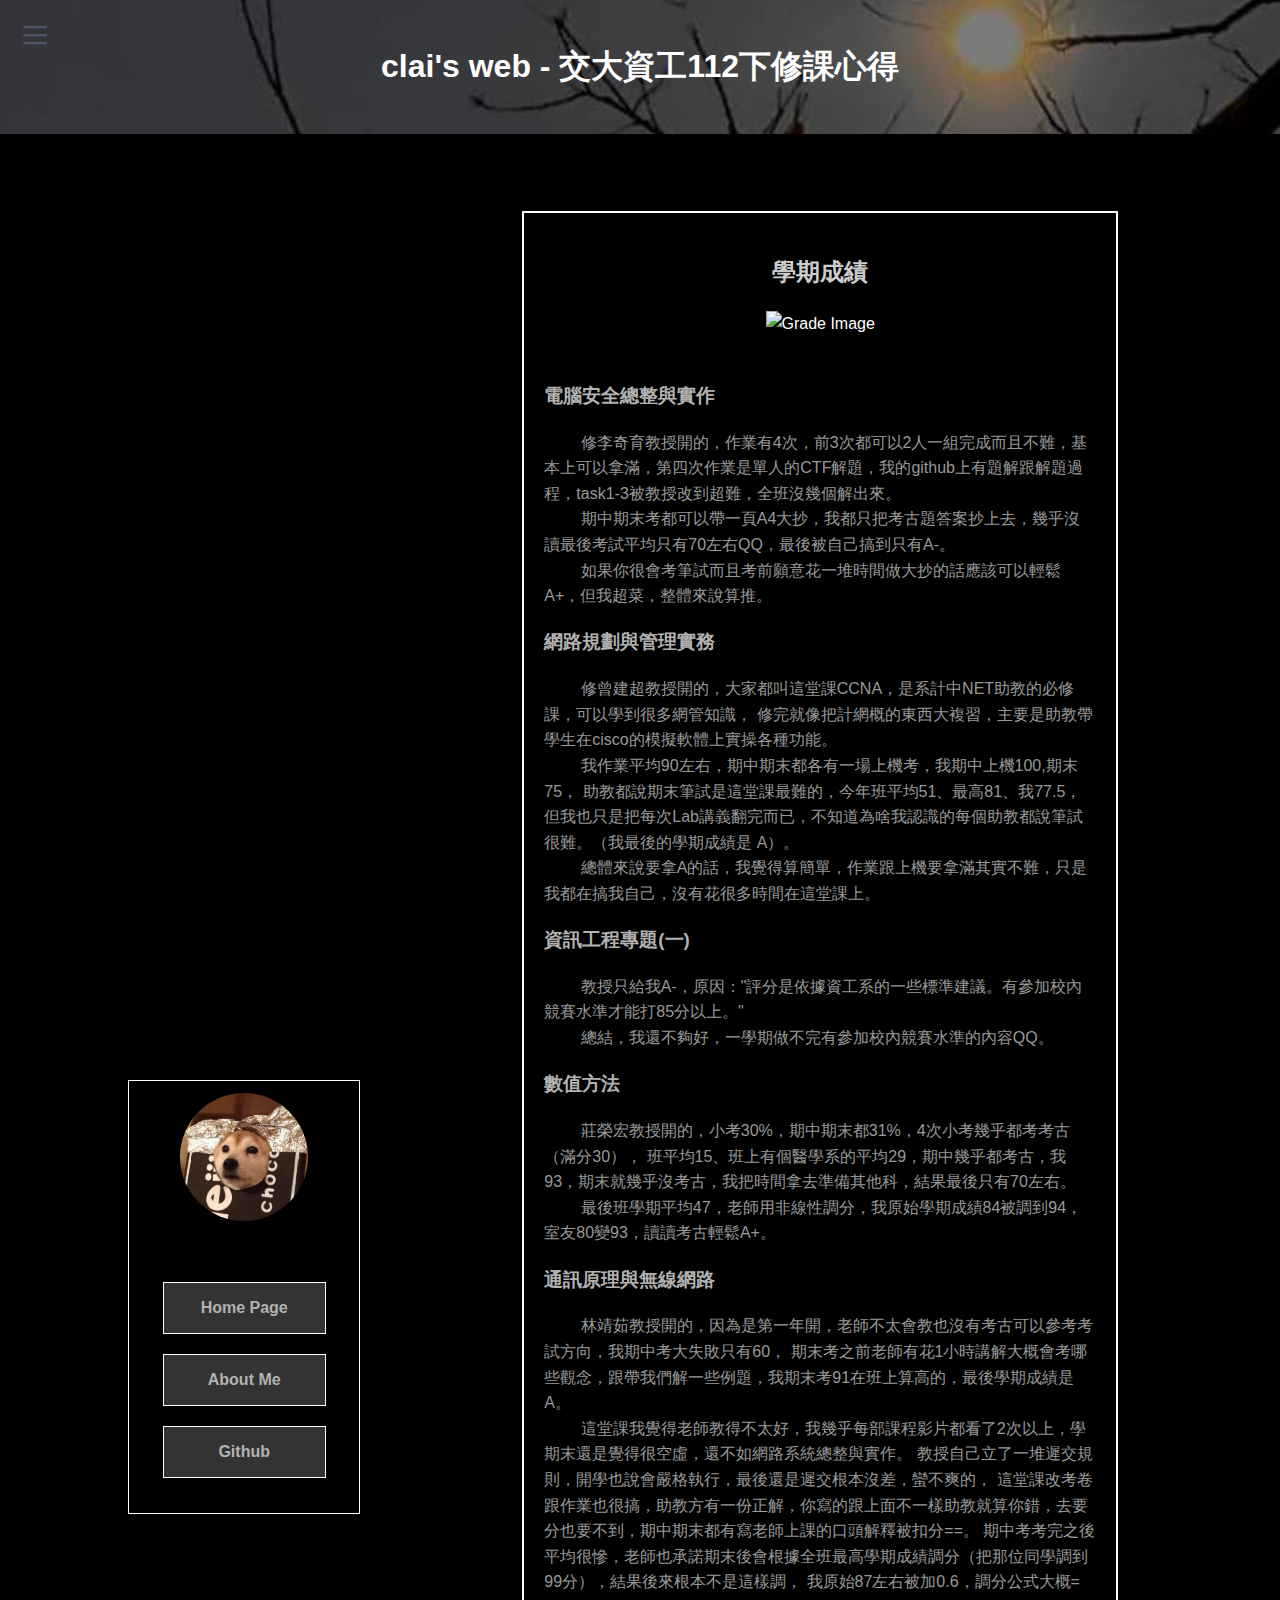
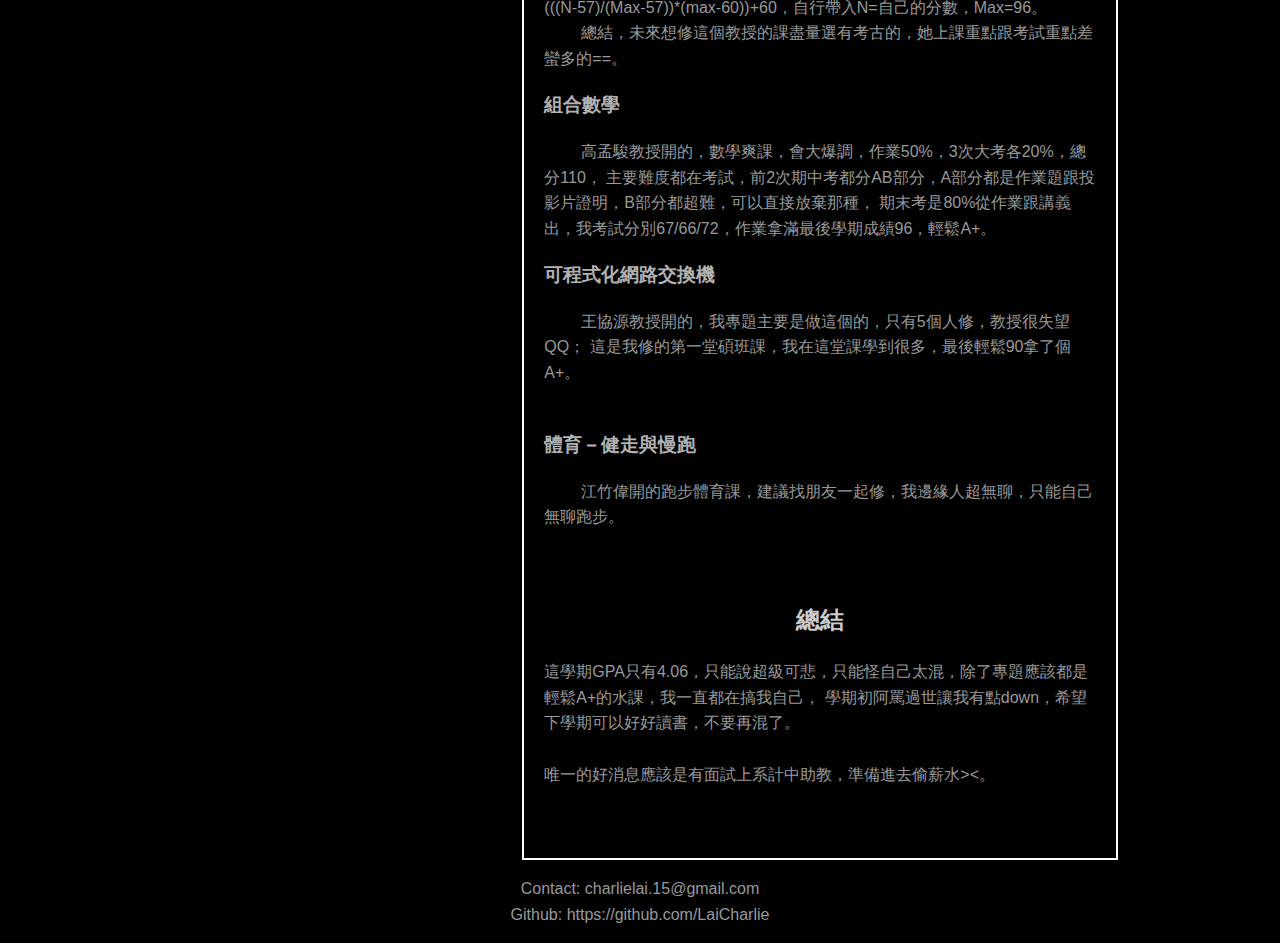
==== article/112_2_exp/index.html @ 457f6dba "Create index.html" ====
<!DOCTYPE html>
<html lang="en">

<head>
    <meta charset="UTF-8">
    <meta name="viewport" content="width=device-width, initial-scale=1.0">
    <link rel="stylesheet" href="../../class.css">
    <title>交大資工112下修課心得</title>
    <link rel="icon" href="../../images/icon.ico" type="image/x-icon">
</head>

<body>
    <header>
        <h1>clai's web - 交大資工112下修課心得</h1>
    </header>

    <div id="menu-icon" onclick="toggleMenu()">

    </div>

    <div id="menu">
        <a href="../../index.html" class="centext">Home</a>
        <a href="../aboutme/index.html" class="centext">About</a>
        <a href="https://github.com/LaiCharlie" class="centext">Github</a>
        <!-- <br><br><br><br><br><br><br><br><br><br><br><br><br><br><br><br><br><br><br><br><br><br><br><br> -->
    </div>

    <div class="container">

        <div class="mainbox">
            <div id="circle" onclick="redirect()">
                &nbsp;
            </div>

            <br><br>
            <a href="../../index.html" class="boxxx"><h3>Home Page</h3></a>

            <a href="../aboutme/index.html" class="boxxx"><h3>About Me</h3></a> 

            <a href="https://github.com/LaiCharlie" class="boxxx"><h3>Github</h3></a> <br>

        
            <script>
                function redirect() {
                    window.location.href = '../../index.html';
                }
            </script>
        </div>

        <div class="wrapper">
            <br><br><br>
            <section>
                <h2>學期成績<br></h2>
                <img src="grade.png" alt="Grade Image" width="100%" /><br><br>

                <div class="lefttext">
                    <h3>電腦安全總整與實作<br></h3>
                    &emsp;&emsp;
                    修李奇育教授開的，作業有4次，前3次都可以2人一組完成而且不難，基本上可以拿滿，第四次作業是單人的CTF解題，我的github上有題解跟解題過程，task1-3被教授改到超難，全班沒幾個解出來。<br>
                    &emsp;&emsp;
                    期中期末考都可以帶一頁A4大抄，我都只把考古題答案抄上去，幾乎沒讀最後考試平均只有70左右QQ，最後被自己搞到只有A-。<br>
                    &emsp;&emsp;
                    如果你很會考筆試而且考前願意花一堆時間做大抄的話應該可以輕鬆A+，但我超菜，整體來說算推。
                    <br>

                    <h3>網路規劃與管理實務<br></h3>
                    &emsp;&emsp;
                    修曾建超教授開的，大家都叫這堂課CCNA，是系計中NET助教的必修課，可以學到很多網管知識，
                    修完就像把計網概的東西大複習，主要是助教帶學生在cisco的模擬軟體上實操各種功能。<br>
                    &emsp;&emsp;
                    我作業平均90左右，期中期末都各有一場上機考，我期中上機100,期末75，
                    助教都說期末筆試是這堂課最難的，今年班平均51、最高81、我77.5，但我也只是把每次Lab講義翻完而已，不知道為啥我認識的每個助教都說筆試很難。（我最後的學期成績是 A）。<br>
                    &emsp;&emsp;
                    總體來說要拿A的話，我覺得算簡單，作業跟上機要拿滿其實不難，只是我都在搞我自己，沒有花很多時間在這堂課上。
                    <br>

                    <h3>資訊工程專題(一)<br></h3>
                    &emsp;&emsp;
                    教授只給我A-，原因："評分是依據資工系的一些標準建議。有參加校內競賽水準才能打85分以上。"<br>
                    &emsp;&emsp;
                    總結，我還不夠好，一學期做不完有參加校內競賽水準的內容QQ。
                    <br>

                    <h3>數值方法<br></h3>
                    &emsp;&emsp;
                    莊榮宏教授開的，小考30%，期中期末都31%，4次小考幾乎都考考古（滿分30），
                    班平均15、班上有個醫學系的平均29，期中幾乎都考古，我93，期末就幾乎沒考古，我把時間拿去準備其他科，結果最後只有70左右。<br>
                    &emsp;&emsp;
                    最後班學期平均47，老師用非線性調分，我原始學期成績84被調到94，室友80變93，讀讀考古輕鬆A+。
                    <br>

                    <h3>通訊原理與無線網路<br></h3>
                    &emsp;&emsp;
                    林靖茹教授開的，因為是第一年開，老師不太會教也沒有考古可以參考考試方向，我期中考大失敗只有60，
                    期末考之前老師有花1小時講解大概會考哪些觀念，跟帶我們解一些例題，我期末考91在班上算高的，最後學期成績是A。<br>
                    &emsp;&emsp;
                    這堂課我覺得老師教得不太好，我幾乎每部課程影片都看了2次以上，學期末還是覺得很空虛，還不如網路系統總整與實作。
                    教授自己立了一堆遲交規則，開學也說會嚴格執行，最後還是遲交根本沒差，蠻不爽的，
                    這堂課改考卷跟作業也很搞，助教方有一份正解，你寫的跟上面不一樣助教就算你錯，去要分也要不到，期中期末都有寫老師上課的口頭解釋被扣分==。
                    期中考考完之後平均很慘，老師也承諾期末後會根據全班最高學期成績調分（把那位同學調到99分），結果後來根本不是這樣調，
                    我原始87左右被加0.6，調分公式大概=(((N-57)/(Max-57))*(max-60))+60，自行帶入N=自己的分數，Max=96。<br>
                    &emsp;&emsp;
                    總結，未來想修這個教授的課盡量選有考古的，她上課重點跟考試重點差蠻多的==。
                    <br>
                    
                    <h3>組合數學<br></h3>
                    &emsp;&emsp;
                    高孟駿教授開的，數學爽課，會大爆調，作業50%，3次大考各20%，總分110，
                    主要難度都在考試，前2次期中考都分AB部分，A部分都是作業題跟投影片證明，B部分都超難，可以直接放棄那種，
                    期末考是80%從作業跟講義出，我考試分別67/66/72，作業拿滿最後學期成績96，輕鬆A+。
                    <br>

                    <h3>可程式化網路交換機<br></h3>
                    &emsp;&emsp;
                    王協源教授開的，我專題主要是做這個的，只有5個人修，教授很失望QQ；
                    這是我修的第一堂碩班課，我在這堂課學到很多，最後輕鬆90拿了個A+。
                    <br><br>

                    <h3>體育－健走與慢跑<br></h3>
                    &emsp;&emsp;
                    江竹偉開的跑步體育課，建議找朋友一起修，我邊緣人超無聊，只能自己無聊跑步。
                    <br>

                    <br><br>
                </div>

                <h2>總結<br></h2>
                <div class="lefttext">
                    這學期GPA只有4.06，只能說超級可悲，只能怪自己太混，除了專題應該都是輕鬆A+的水課，我一直都在搞我自己，
                    學期初阿罵過世讓我有點down，希望下學期可以好好讀書，不要再混了。<br><br>
                    唯一的好消息應該是有面試上系計中助教，準備進去偷薪水><。
                </div>
                <br><br>
            </section>
        </div>
    </div>
    
    <footer class="footer">
        <p>
            Contact: charlielai.15@gmail.com  <br>
            Github: https://github.com/LaiCharlie
        </p>
    </footer>

    <script src="../../menu.js"></script>  
</body>

</html>
---- class.css ----
html, body {
    height: 100%;
    margin: 0;
}
  
body {
    font-family: Arial, sans-serif;
    display: flex;
    flex-direction: column;
    line-height: 1.6;
    margin: 0;
    padding: 0;
    background-color: #000;
    color: #fff;
    overflow: auto;
}

header {
    /* position: fixed;
    width: 100%; */
    text-align: center;
    padding: 20px;
    background-image: url('images/back.jpg');
    background-size: cover;
    background-position: center;
}

section {
    width: 60%;
    min-width: 300px;
    margin: 0 auto;
    padding: 20px;
    border: 2px solid #fff;
    position: relative;
}

h1 {
    color: #fff;
}

h2 {
    color: #ccc;
}

h3 {
    color: #b2b2b2;
}

p {
    color: #999;
}

.centext {
    color: #fff;
    text-align: center;
}

.lefttext {
    text-align: left;
    color: #999;
}

.cen {
    display: block;
    text-align: center;
    text-decoration: none;
    color: #fff;
    cursor: pointer;
    transition: background-color 0.3s, color 0.3s;
}

.cen:hover {
    background-color: #838383; 
    color: #333;
}

.boxx {
    display: block;
    text-align: center;
    width: 10%;
    padding: 15px;
    margin-top: 10px;
    text-decoration: none;
    color: #fff;
    background-color: #333;
    border: 1px solid #fff;
    cursor: pointer;
    transition: background-color 0.3s, color 0.3s;
}

.boxx:hover {
    background-color: #555555;
    color: #333;
}

.container {
    flex-grow: 1;
    text-align: center;
    padding-left: 10%;
    display: flex;
    flex-direction: row;
    justify-content: space-between;
    align-items: center;
}

.mainbox {
    /* position: fixed; */
    flex: 0 0 20%;
    display: flex;
    flex-direction: column;
    align-items: center;
    justify-content: center;
    border: 1px solid #fff;
    position: relative; 
}

.wrapper {
    flex-grow: 1;
    flex-direction: row;
    justify-content: space-between;
    align-items: center;
} 

@media (max-width: 750px) {
    .mainbox {
        display: none;
    }
}

.boxxx {
    display: flex;
    align-items: center;
    justify-content: center;
    text-align: center;
    width: 70%;
    height: 50px;
    margin: 10px;
    text-decoration: none;
    color: #fff;
    background-color: #333;
    border: 1px solid #fff;
    cursor: pointer;
    transition: background-color 0.3s, color 0.3s;
}

.boxxx h3 {
    margin: 0;
    font-size: 1rem;
}

.boxxx:hover {
    background-color: #555555;
    color: #333;
}


.footer {
    bottom: 100px;
    text-align: center;
    background-color: rgb(0, 0, 0);
}   

#circle {
    margin-top: 5%;
    top: 20px;
    right: 20px;
    width: 10vw;
    height: 10vw;
    background-image: url('images/head.jpg');
    background-size: cover;
    border-radius: 50%;
    cursor: pointer;
    border: none;
}

#circle:hover {
    filter: brightness(90%);
}

#menu {
    position: fixed;
    top: 0;
    left: -20%;
    width: 20%;
    height: 100%;
    background-color: #4d4d4d;
    opacity: 0.8;
    overflow-x: hidden;
    padding-top: 60px;
    transition: 0.5s;
    z-index: 2; 
}

#menu a {
    padding: 15px;
    text-decoration: none;
    font-size: 18px;
    color: #fff;
    display: block;
    transition: 0.3s;
}

#menu a:hover {
    background-color: #555;
}

#menu-icon {
    position: fixed;
    top: 20px;
    left: 20px;
    width: 30px;
    height: 30px;
    cursor: pointer;
    background-image: url('images/menu.png');
    background-size: cover;
    background-repeat: no-repeat; 
    background-position: center;
    border: none;
    z-index: 3;
}
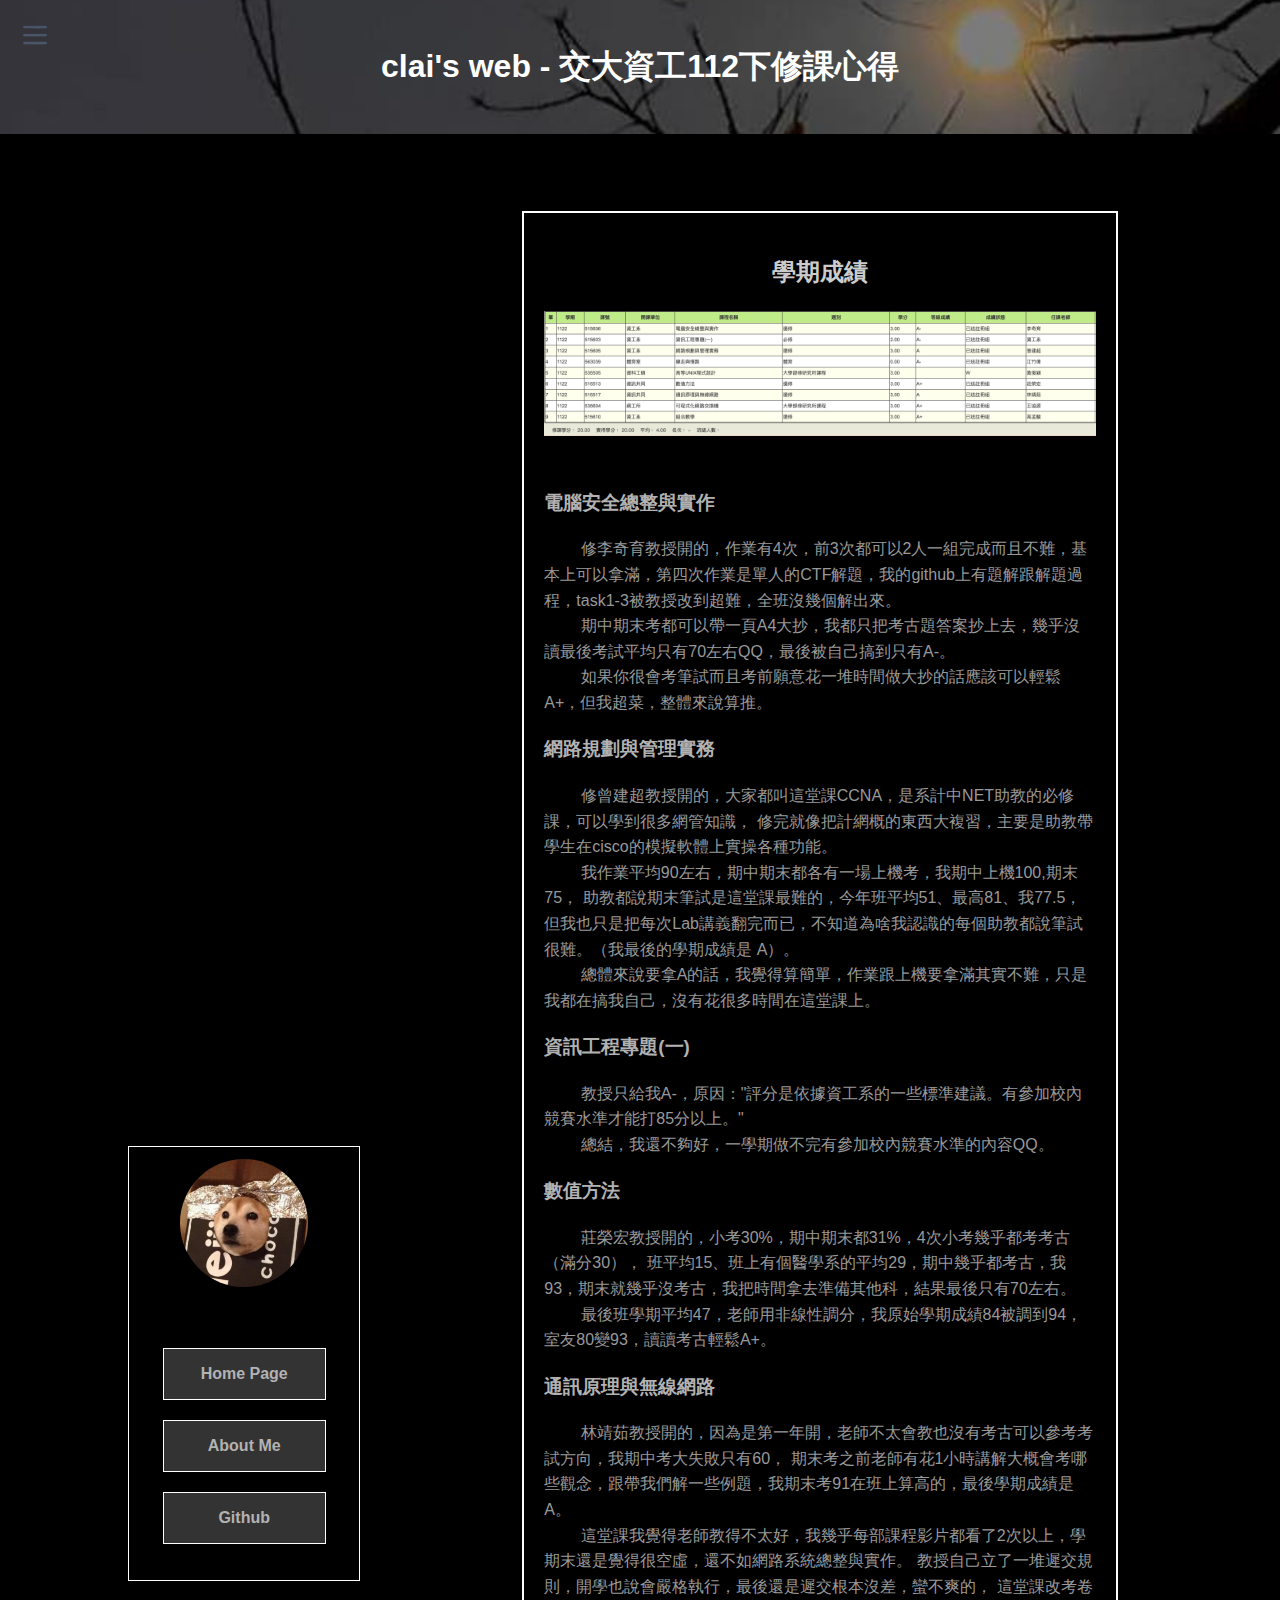
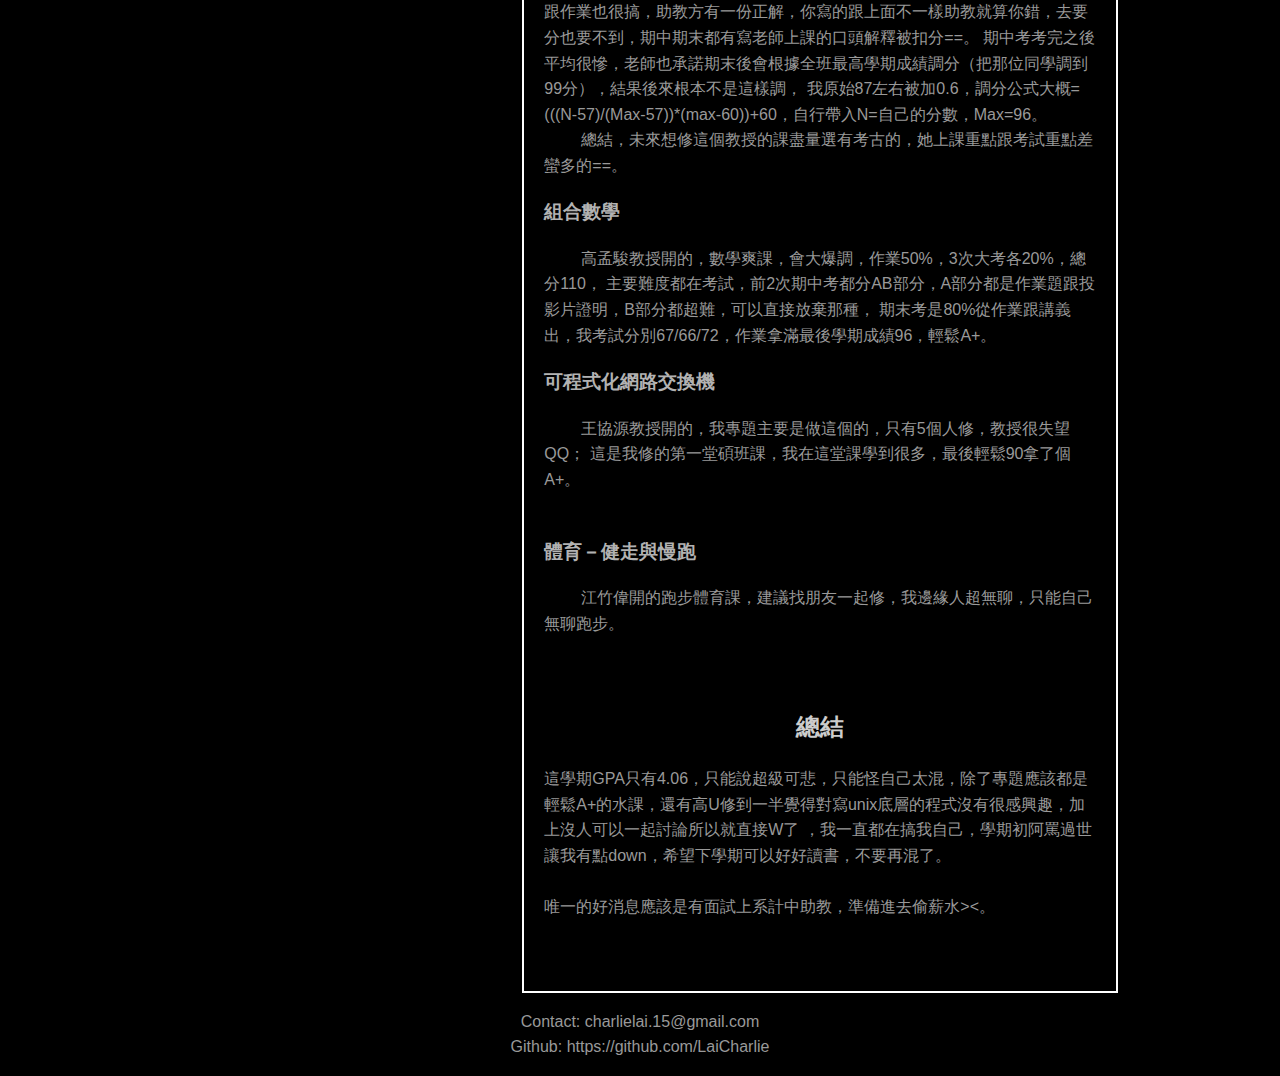
==== commit f6e22e0d: "update article and grade.png" ====
--- a/article/112_2_exp/index.html
+++ b/article/112_2_exp/index.html
@@ -126,8 +126,8 @@
 
                 <h2>總結<br></h2>
                 <div class="lefttext">
-                    這學期GPA只有4.06，只能說超級可悲，只能怪自己太混，除了專題應該都是輕鬆A+的水課，我一直都在搞我自己，
-                    學期初阿罵過世讓我有點down，希望下學期可以好好讀書，不要再混了。<br><br>
+                    這學期GPA只有4.06，只能說超級可悲，只能怪自己太混，除了專題應該都是輕鬆A+的水課，還有高U修到一半覺得對寫unix底層的程式沒有很感興趣，加上沒人可以一起討論所以就直接W了
+                    ，我一直都在搞我自己，學期初阿罵過世讓我有點down，希望下學期可以好好讀書，不要再混了。<br><br>
                     唯一的好消息應該是有面試上系計中助教，準備進去偷薪水><。
                 </div>
                 <br><br>
